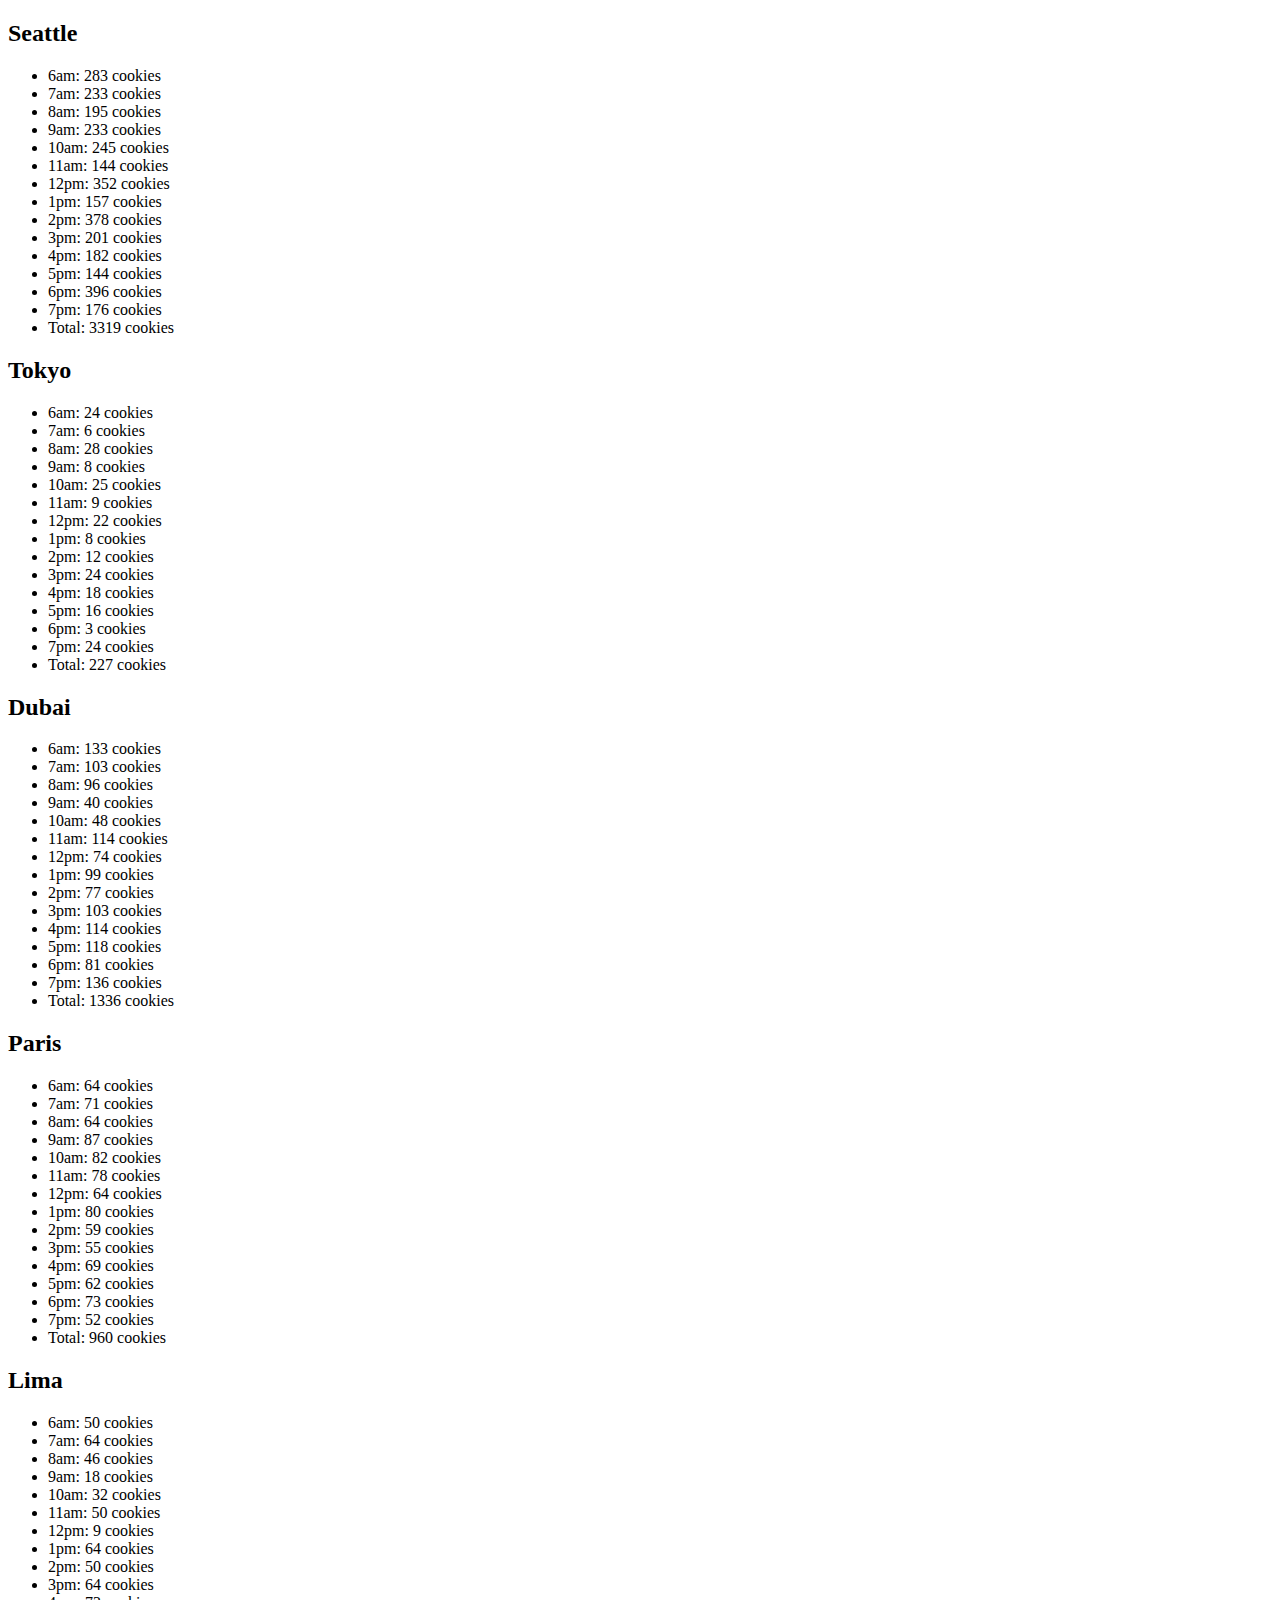
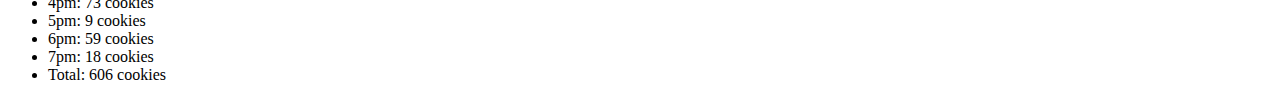
==== sales.html @ 4a099347 "Write js code for lab06" ====
<!DOCTYPE html>
<html lang="en">
<head>
    <meta charset="UTF-8">
    <meta name="viewport" content="width=device-width, initial-scale=1.0">
    <title>Document</title>
</head>
<body>
    <header>

    </header>
    <main>
        <div id= 'unorderedList'></div>

    </main>
    <footer>

    </footer>
   <script src="js/app.js"></script> 
</body>
</html>
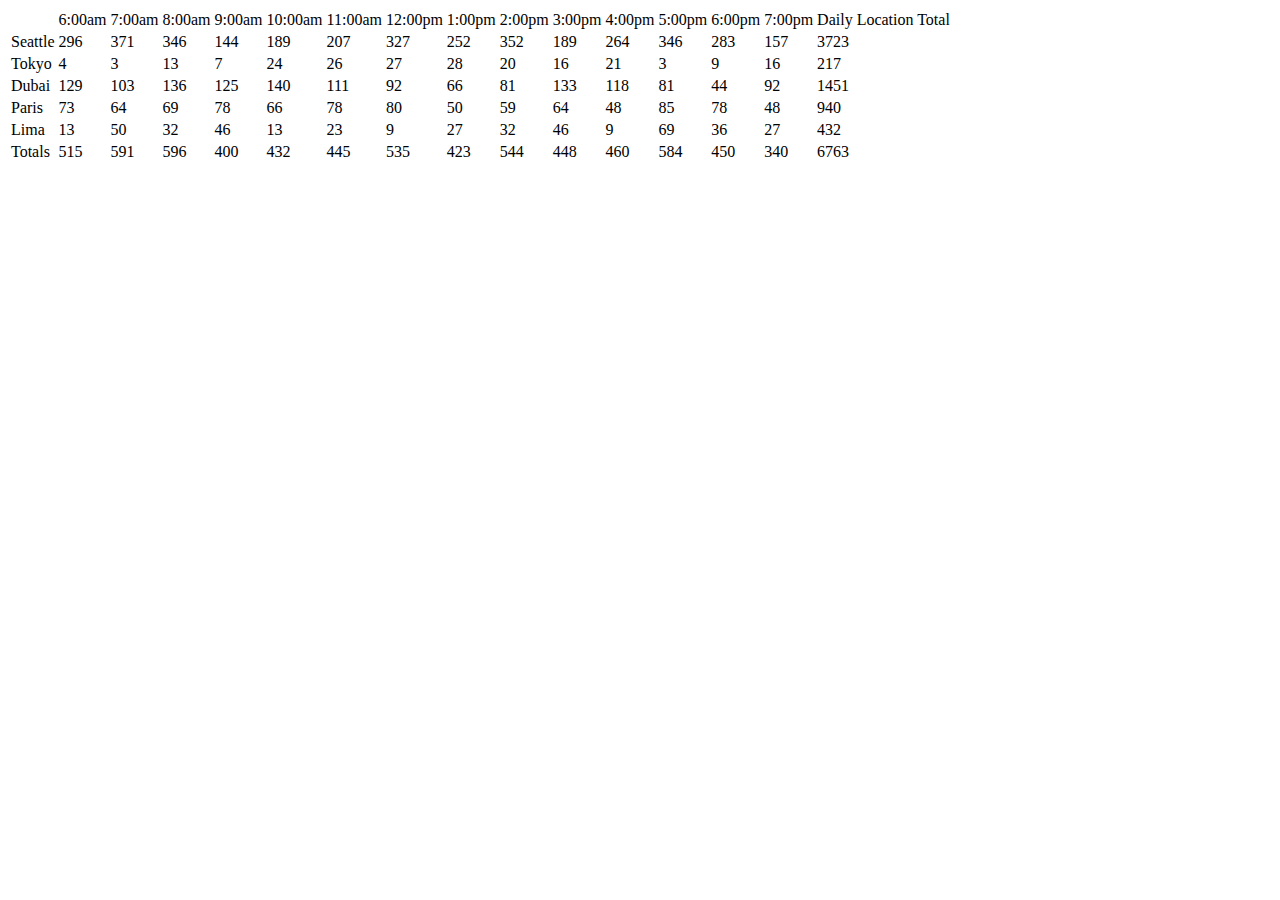
==== commit 161ec771: "declaring object using constructor and adding table" ====
--- a/sales.html
+++ b/sales.html
@@ -4,6 +4,7 @@
     <meta charset="UTF-8">
     <meta name="viewport" content="width=device-width, initial-scale=1.0">
     <title>Document</title>
+    <link rel="stylesheet" href="CSS/style.css">
 </head>
 <body>
     <header>
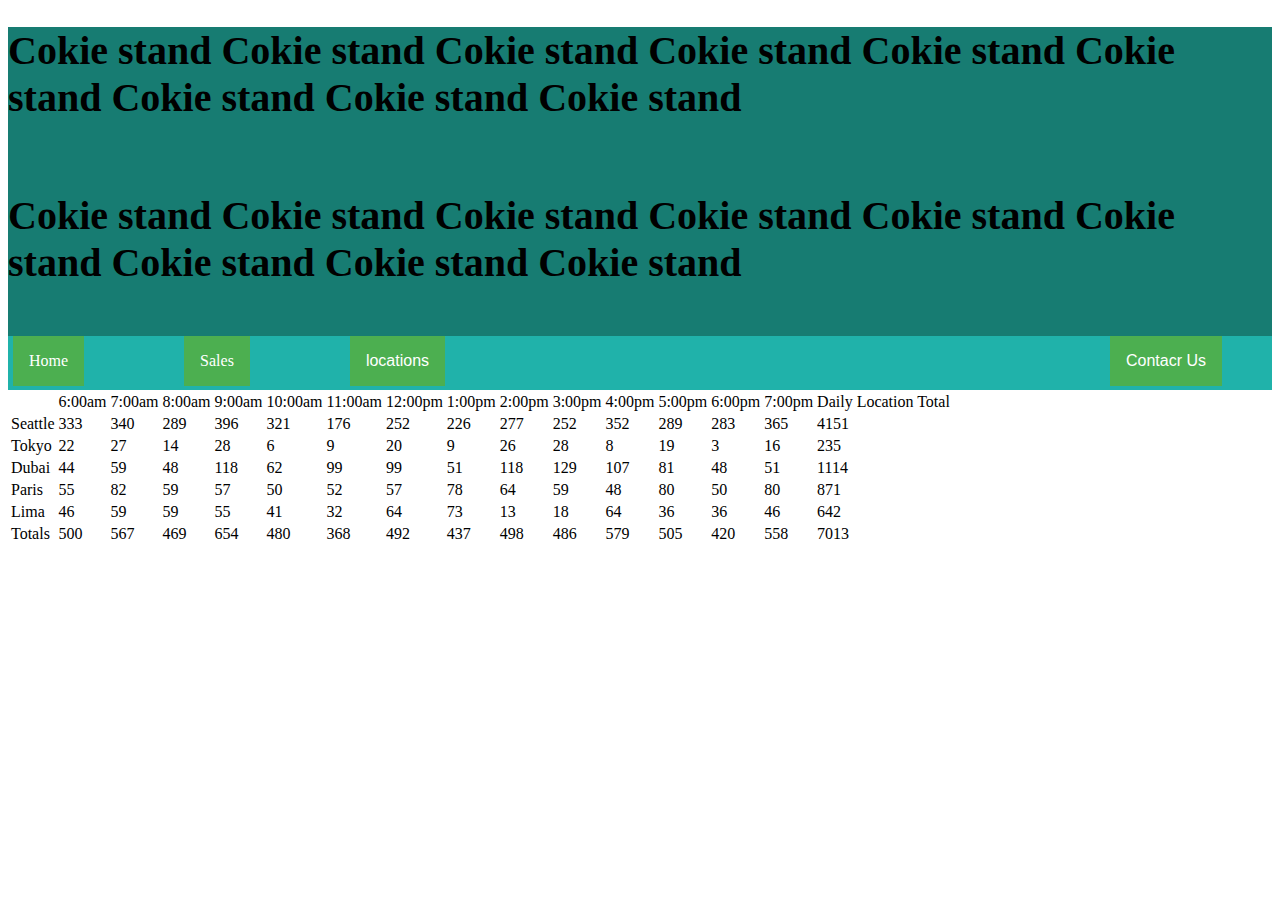
==== commit 515db33e: "add style" ====
--- a/sales.html
+++ b/sales.html
@@ -5,9 +5,78 @@
     <meta name="viewport" content="width=device-width, initial-scale=1.0">
     <title>Document</title>
     <link rel="stylesheet" href="CSS/style.css">
+    <link rel="stylesheet" href="css/indexStyle.css">
 </head>
 <body>
     <header>
+        <div class="h1">
+            <h1>
+                Cokie stand
+                Cokie stand
+                Cokie stand
+                Cokie stand
+                Cokie stand
+                Cokie stand
+                Cokie stand
+                Cokie stand
+                Cokie stand
+                
+            </h1>
+        </div>
+       
+        <div id="logo-img">
+            <img src="https://raw.githubusercontent.com/LTUC/amman-201d9/master/class-08/lab-b/assets/salmon.png" alt="">
+        </div>
+       <div class="h1">
+        <h1>
+            Cokie stand
+            Cokie stand
+            Cokie stand
+            Cokie stand
+            Cokie stand
+            Cokie stand
+            Cokie stand
+            Cokie stand
+            Cokie stand
+        </h1>
+    </div>
+        <nav>
+            <div id=" links">
+
+                <div id="home">
+                    <a id="homeLink" href="#Cokie stand ">Home</a>
+                </div>
+
+                <div id="sales">
+                    <a id="saleslink" href="https://eng-ahmad-almohammad.github.io/cookie-stand/sales.html">Sales</a>
+                </div>
+
+
+
+                <div id="locations">
+                    <button id="droplocation">locations</button>
+                    <div id="city-locations">
+                        <a href="https://www.google.com/maps/place/Lucky+Pet/@47.6604745,-122.3460257,17z/data=!4m13!1m7!3m6!1s0x5490102c93e83355:0x102565466944d59a!2sSeattle,+WA,+USA!3b1!8m2!3d47.6062095!4d-122.3320708!3m4!1s0x5490153803f9ce2f:0x3bbc0901dbf1aae2!8m2!3d47.659739!4d-122.3477438">Sattle</a>
+                        <a href="https://www.google.com/maps/place/New+Yamazaki+Daily+Store+Boat+race+Tamagawa/@35.6562927,139.4916046,15.5z/data=!4m13!1m7!3m6!1s0x60188b857628235d:0xcdd8aef709a2b520!2sTokyo,+Japan!3b1!8m2!3d35.6803997!4d139.7690174!3m4!1s0x6018e55ce473d0f1:0xf536d7fb17c8ce8a!8m2!3d35.6585494!4d139.4990355">Tokyo</a>
+                        <a href="https://www.google.com/maps/place/JLT+Cluster+X/@25.0812178,55.1510943,16.75z/data=!4m13!1m7!3m6!1s0x3e5f43496ad9c645:0xbde66e5084295162!2sDubai+-+United+Arab+Emirates!3b1!8m2!3d25.2048493!4d55.2707828!3m4!1s0x3e5f6ca769ffa309:0xe8034632f3ac1f08!8m2!3d25.07998!4d55.1526426">Dubai</a>
+                        <a href="https://www.google.com/maps/place/Ladur%C3%A9e/@48.8688978,2.3072758,15.25z/data=!4m13!1m7!3m6!1s0x47e66e1f06e2b70f:0x40b82c3688c9460!2sParis,+France!3b1!8m2!3d48.856614!4d2.3522219!3m4!1s0x47e66fc249be485d:0x2be3a396c8fd4569!8m2!3d48.8708353!4d2.3031861">Paris</a>
+                        <a href="https://www.google.com/maps/place/Pico+De+Oro+-+Caldo+De+Gallina/@-12.0469429,-77.0458107,17z/data=!3m1!4b1!4m13!1m7!3m6!1s0x9105c5f619ee3ec7:0x14206cb9cc452e4a!2sLima,+Peru!3b1!8m2!3d-12.0463731!4d-77.042754!3m4!1s0x9105c8cde4a90715:0xfcc90de4a20119ca!8m2!3d-12.0469472!4d-77.0440226">Lima</a>
+
+                    </div>
+
+                </div>
+                <div id="contact">
+                    <button id="cont">Contacr Us</button>
+                    <div id="co">
+                        <a href=" " target="_blank">Facebook</a>
+                        <a href=" " target="_blank">Twitter</a>
+                        <a href=" "target="_blank">Insagram</a>
+                    </div>
+                </div>
+
+
+            </div>
+        </nav>
 
     </header>
     <main>
--- a/css/indexStyle.css
+++ b/css/indexStyle.css
@@ -0,0 +1,181 @@
+#droplocation {
+    background-color: #4CAF50;
+    color: white;
+    padding: 16px;
+    font-size: 16px;
+    border: none;
+    float: left;
+  }
+  
+#locations {
+    position: relative;
+    display: inline-block;
+  }
+  
+#city-locations {
+    display: none;
+    position: absolute;
+    background-color: #f1f1f1;
+    min-width: 160px;
+    box-shadow: 0px 8px 16px 0px rgba(0,0,0,0.2);
+    z-index: 1;
+  }
+  
+ #city-locations a {
+    color: black;
+    padding: 12px 16px;
+    text-decoration: none;
+    display: block;
+  }
+  
+#city-locations a:hover {background-color: #ddd;}
+  
+#locations:hover #city-locations {display: block;}
+  
+#locations:hover #droplocation {background-color: #3e8e41;}
+
+#home{
+    float: left;
+    margin-right: 50px;
+    background-color: #4CAF50;
+    color: white;
+    padding: 16px;
+    font-size: 16px;
+    border: none;
+    text-decoration: none;
+    margin-left: 5px;
+    
+}
+#sales{
+    float: left;
+    margin-left: 50px;
+    margin-right: 100px;
+    background-color: #4CAF50;
+    color: white;
+    padding: 16px;
+    font-size: 16px;
+    border: none;
+    text-decoration: none;
+}
+
+#cont {
+    background-color: #4CAF50;
+    color: white;
+    padding: 16px;
+    font-size: 16px;
+    border: none;
+    float: left;
+  }
+  
+#contact {
+    position: relative;
+    display: inline-block;
+    float:right;
+    margin-right: 50px;
+  }
+  
+#co {
+    display: none;
+    position: absolute;
+    background-color: #f1f1f1;
+    min-width: 160px;
+    box-shadow: 0px 8px 16px 0px rgba(0,0,0,0.2);
+    z-index: 1;
+  }
+  
+ #co a {
+    color: black;
+    padding: 12px 16px;
+    text-decoration: none;
+    display: block;
+  }
+  
+#co a:hover {background-color: #ddd;}
+  
+ #contact:hover #co {display: block;}
+  
+#contact:hover #cont {background-color: #3e8e41;}
+
+nav{
+    margin-top: 50px;
+    background-color: lightseagreen;
+    padding-bottom: 0.01px;
+    position: sticky;
+    top: 0;
+}
+header{
+    background-color: #177C72;
+    margin-top: 0%;
+}
+#logo-img{
+    text-align: center;
+    position: static;
+    
+    
+}
+.h1{
+    font-family: Brush Script MT, Brush Script Std, cursive;
+    font-size: 20px;
+   
+}
+#background-img{
+    width: 50px;
+    height: 50px;
+}
+a{
+    text-decoration: none;
+}
+#homeLink{
+    color: white;
+}
+#saleslink{
+    color: white;
+}
+#cutter-block{
+    margin-right: 500px;
+    float: left;
+}
+
+#cutter-img{
+    margin-top: 100px;
+    width: 25%;
+    margin-right: 500px;
+}
+
+#cutter{
+    width: 400px;
+    margin-left: 100px;
+
+}
+#cutter-p{
+    margin-left: 100px;
+    border: 1px solid black;
+    width: 25%;
+    background-color: cadetblue;
+    padding-left: 16px;
+}
+body{
+    background-image: url(https://raw.githubusercontent.com/LTUC/amman-201d9/master/class-08/lab-b/assets/fish.jpg);
+  
+}
+
+#frosted-cookie-img{
+    float: right;
+    
+    
+}
+
+#family-img{
+    float: right;
+}
+
+#family-p{
+    margin-left: 1000px;
+    border: 1px solid black;
+    width: 25%;
+    background-color: cadetblue;
+    padding-left: 16px;
+    
+    margin-top: 500px;
+
+}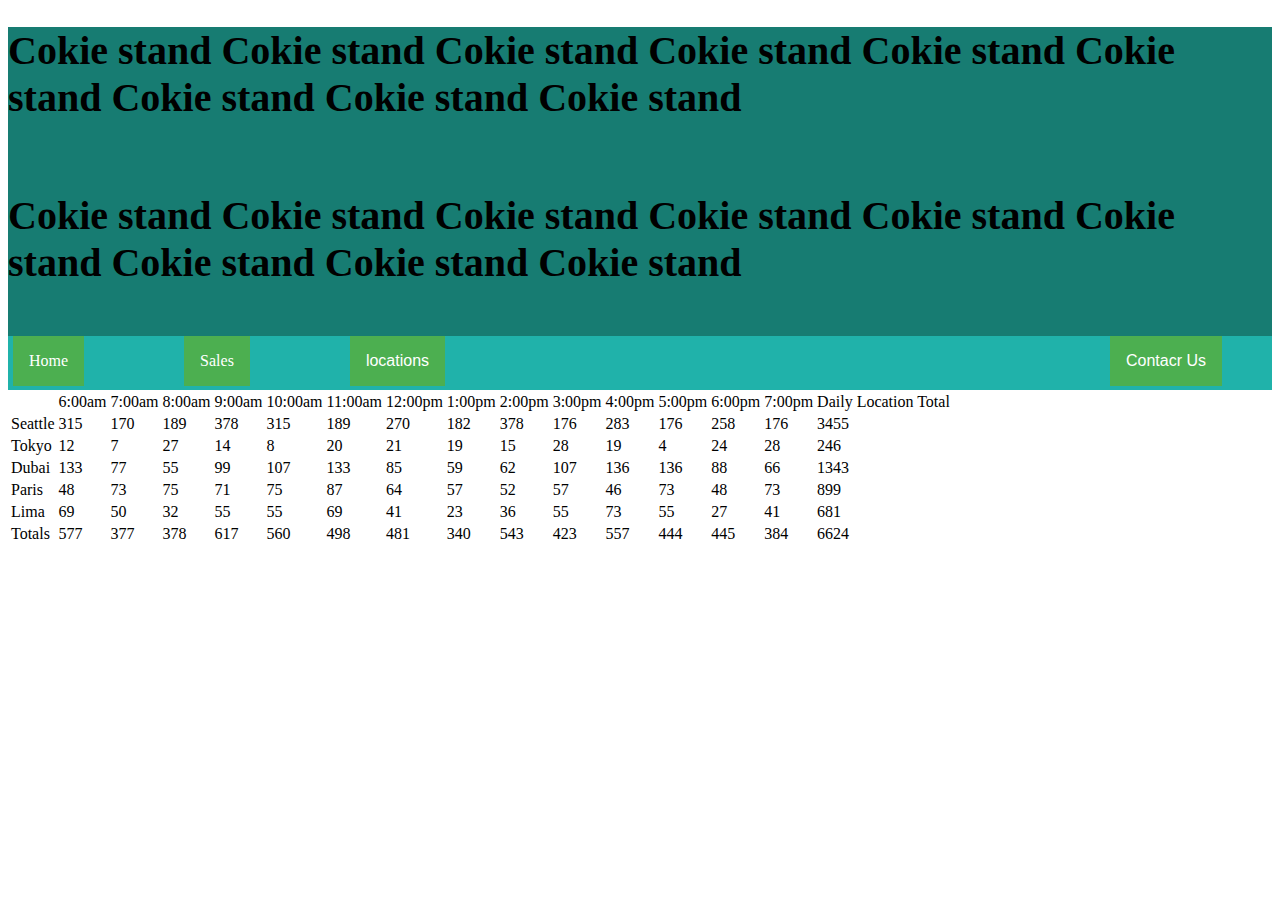
==== commit e421d2c8: "fix Home page link" ====
--- a/sales.html
+++ b/sales.html
@@ -44,7 +44,7 @@
             <div id=" links">
 
                 <div id="home">
-                    <a id="homeLink" href="#Cokie stand ">Home</a>
+                    <a id="homeLink" href="index.html">Home</a>
                 </div>
 
                 <div id="sales">
--- a/css/indexStyle.css
+++ b/css/indexStyle.css
@@ -100,6 +100,7 @@
     margin-top: 50px;
     background-color: lightseagreen;
     padding-bottom: 0.01px;
+    position: -webkit-sticky; 
     position: sticky;
     top: 0;
 }
@@ -137,7 +138,7 @@
 }
 
 #cutter-img{
-    margin-top: 100px;
+    margin-top: 500px;
     width: 25%;
     margin-right: 500px;
 }
@@ -178,4 +179,17 @@
     
     margin-top: 500px;
 
+}
+
+#shirt{
+    float: right;
+    margin-top: -400px;
+}
+
+#shirt-p{
+    border: 1px solid black;
+    background-color: cadetblue;
+    padding-left: 50px;
+    text-align: center;
+
 }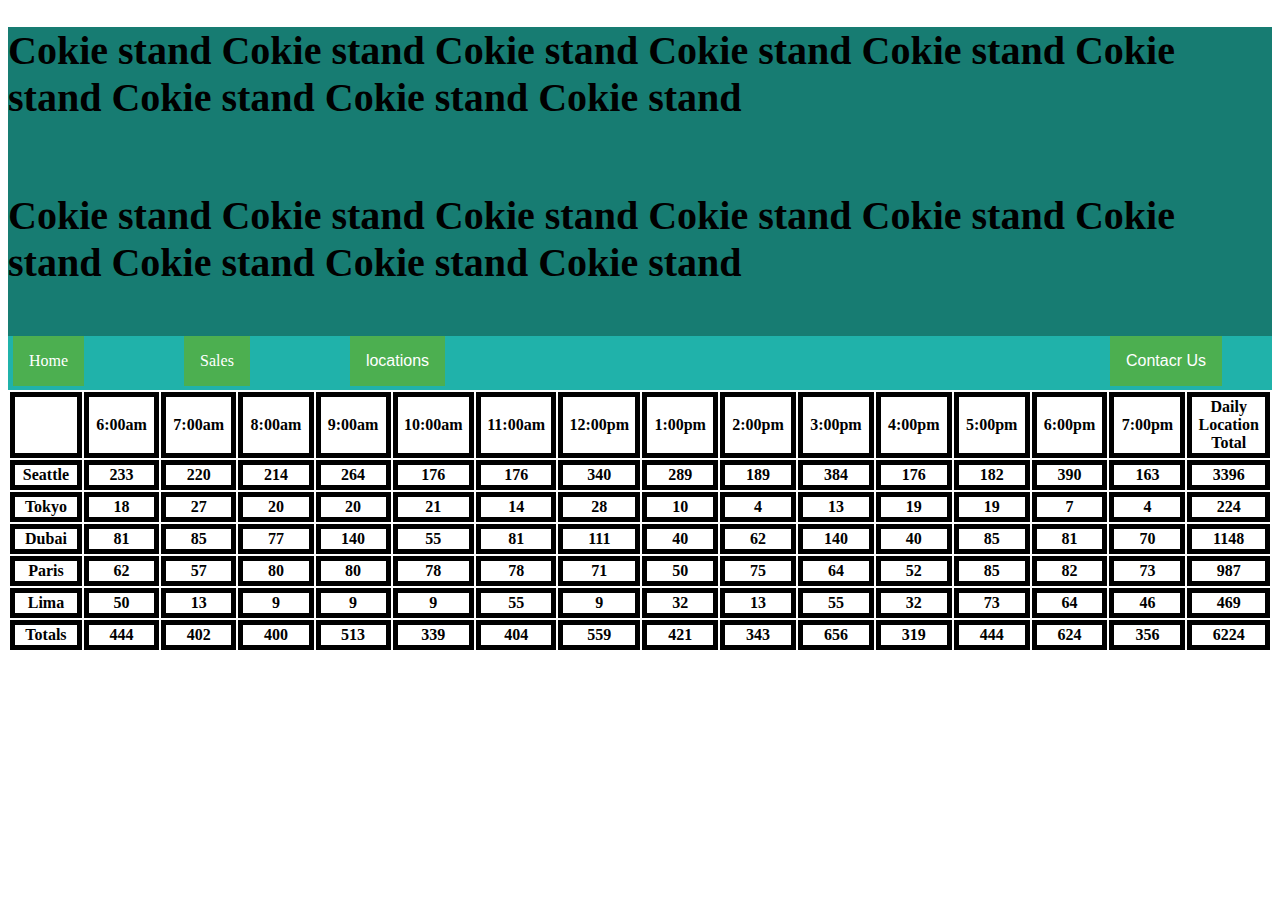
==== commit c815c232: "Updating css style" ====
--- a/sales.html
+++ b/sales.html
@@ -4,7 +4,7 @@
     <meta charset="UTF-8">
     <meta name="viewport" content="width=device-width, initial-scale=1.0">
     <title>Document</title>
-    <link rel="stylesheet" href="CSS/style.css">
+    <link rel="stylesheet" href="css/style.css">
     <link rel="stylesheet" href="css/indexStyle.css">
 </head>
 <body>
--- a/css/style.css
+++ b/css/style.css
@@ -0,0 +1,10 @@
+ td {
+    border: 5px solid black;
+    width: 100px;
+    text-align: center;
+    color: black;
+    font-weight: bolder;
+}
+body{
+    background-image: url(https://raw.githubusercontent.com/LTUC/amman-201d9/master/class-08/lab-b/assets/salmon.png);
+}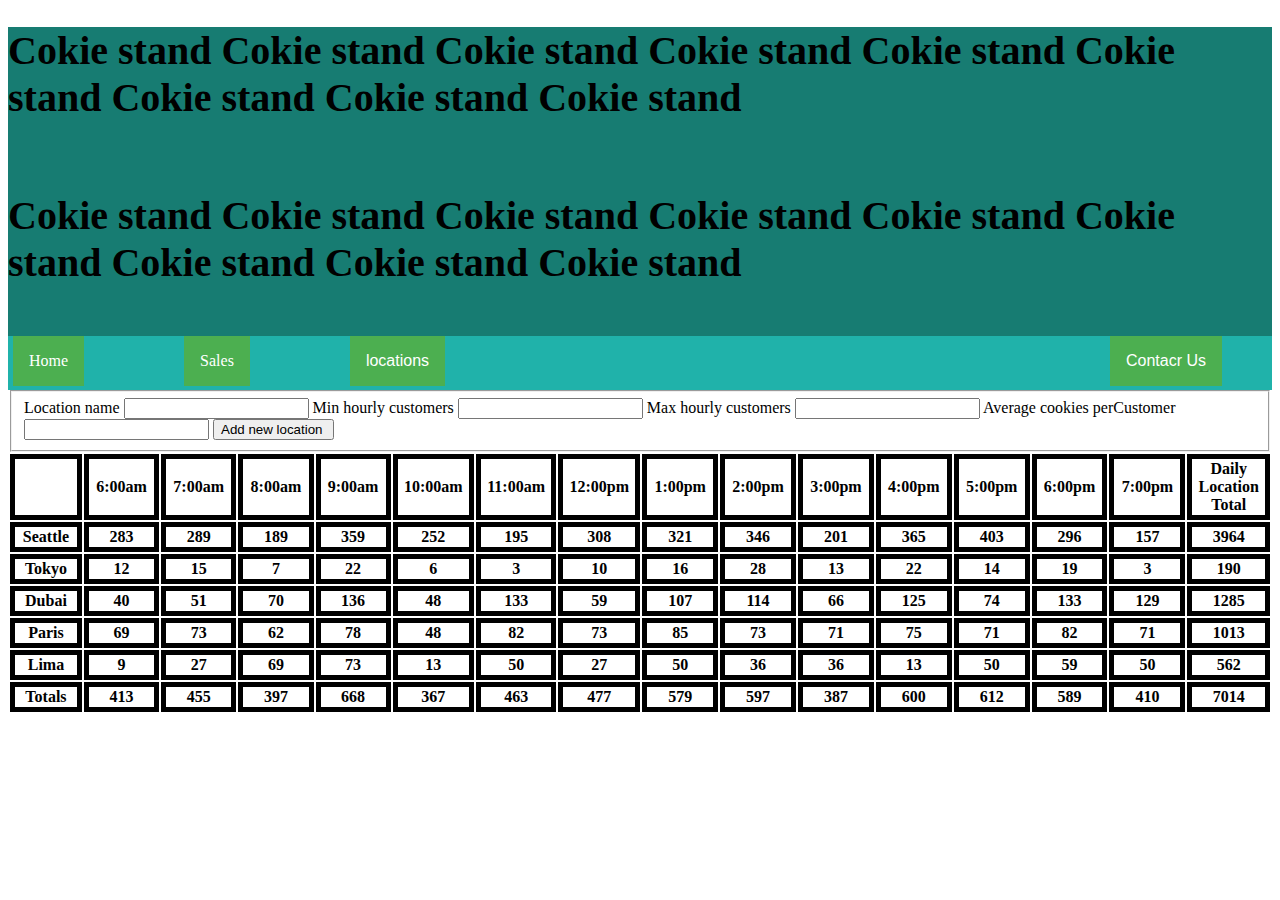
==== commit ecf9ca9b: "adding event" ====
--- a/sales.html
+++ b/sales.html
@@ -80,6 +80,27 @@
 
     </header>
     <main>
+        <div id="location-form">
+            <form action="" id="form">
+                <fieldset>
+                <label for="name">Location name</label>
+                <input type="text" id="name">
+                
+                <label for="min">Min hourly customers</label>
+                <input type="number" id="min">
+
+                <label for="max">Max hourly customers</label>
+                <input type="number" id="max">
+
+                <label for="avg">Average cookies perCustomer</label>
+                <input type="text" id="avg">
+
+                <input type="submit" value="Add new location ">
+
+            </fieldset>
+
+            </form>
+        </div>
         <div id= 'unorderedList'></div>
 
     </main>
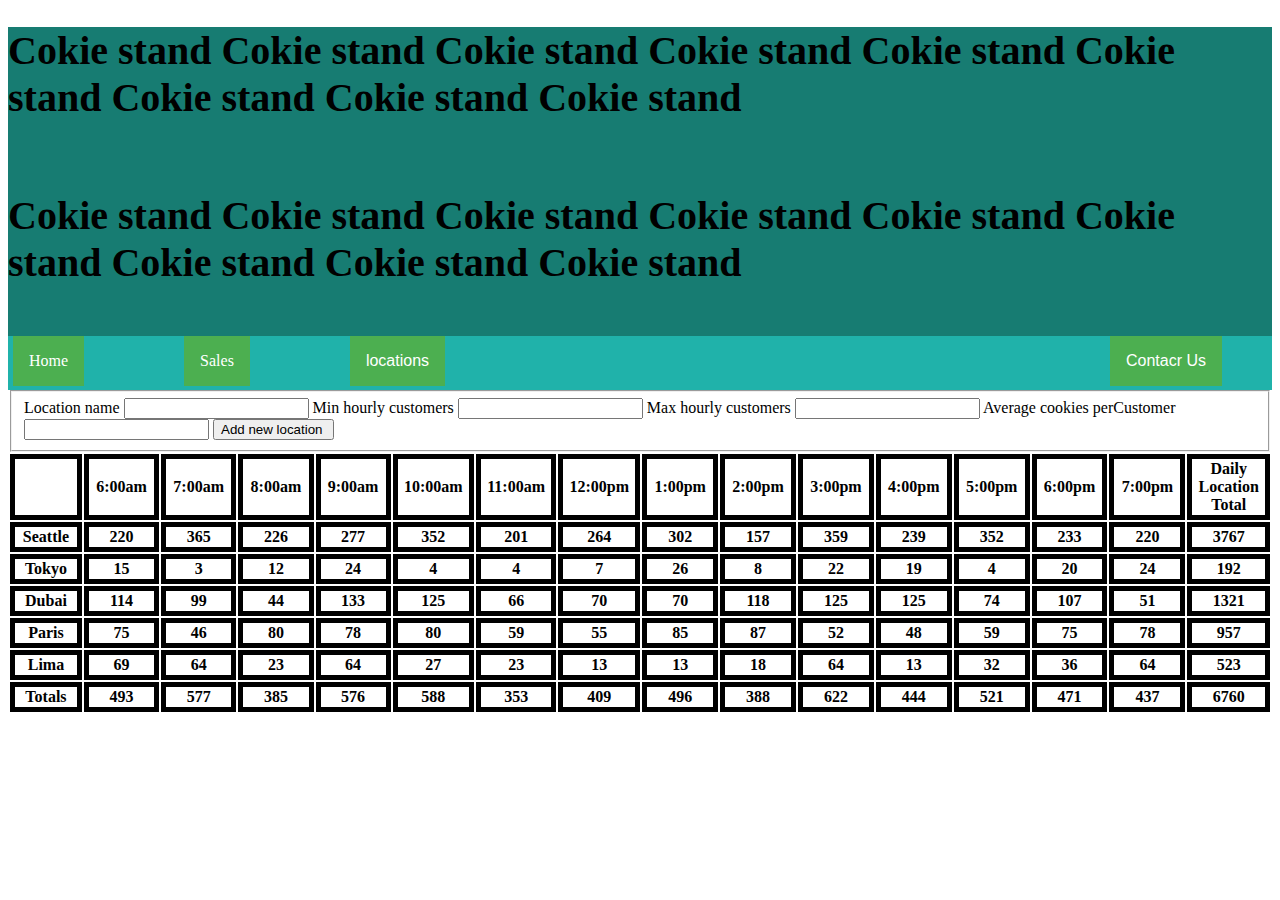
==== commit 5a5c40cf: "remove background image" ====
--- a/sales.html
+++ b/sales.html
@@ -5,7 +5,7 @@
     <meta name="viewport" content="width=device-width, initial-scale=1.0">
     <title>Document</title>
     <link rel="stylesheet" href="css/style.css">
-    <link rel="stylesheet" href="css/indexStyle.css">
+    
 </head>
 <body>
     <header>
--- a/css/style.css
+++ b/css/style.css
@@ -5,6 +5,193 @@
     color: black;
     font-weight: bolder;
 }
-body{
-    background-image: url(https://raw.githubusercontent.com/LTUC/amman-201d9/master/class-08/lab-b/assets/salmon.png);
+#droplocation {
+    background-color: #4CAF50;
+    color: white;
+    padding: 16px;
+    font-size: 16px;
+    border: none;
+    float: left;
+  }
+  
+#locations {
+    position: relative;
+    display: inline-block;
+  }
+  
+#city-locations {
+    display: none;
+    position: absolute;
+    background-color: #f1f1f1;
+    min-width: 160px;
+    box-shadow: 0px 8px 16px 0px rgba(0,0,0,0.2);
+    z-index: 1;
+  }
+  
+ #city-locations a {
+    color: black;
+    padding: 12px 16px;
+    text-decoration: none;
+    display: block;
+  }
+  
+#city-locations a:hover {background-color: #ddd;}
+  
+#locations:hover #city-locations {display: block;}
+  
+#locations:hover #droplocation {background-color: #3e8e41;}
+
+#home{
+    float: left;
+    margin-right: 50px;
+    background-color: #4CAF50;
+    color: white;
+    padding: 16px;
+    font-size: 16px;
+    border: none;
+    text-decoration: none;
+    margin-left: 5px;
+    
+}
+#sales{
+    float: left;
+    margin-left: 50px;
+    margin-right: 100px;
+    background-color: #4CAF50;
+    color: white;
+    padding: 16px;
+    font-size: 16px;
+    border: none;
+    text-decoration: none;
+}
+
+#cont {
+    background-color: #4CAF50;
+    color: white;
+    padding: 16px;
+    font-size: 16px;
+    border: none;
+    float: left;
+  }
+  
+#contact {
+    position: relative;
+    display: inline-block;
+    float:right;
+    margin-right: 50px;
+  }
+  
+#co {
+    display: none;
+    position: absolute;
+    background-color: #f1f1f1;
+    min-width: 160px;
+    box-shadow: 0px 8px 16px 0px rgba(0,0,0,0.2);
+    z-index: 1;
+  }
+  
+ #co a {
+    color: black;
+    padding: 12px 16px;
+    text-decoration: none;
+    display: block;
+  }
+  
+#co a:hover {background-color: #ddd;}
+  
+ #contact:hover #co {display: block;}
+  
+#contact:hover #cont {background-color: #3e8e41;}
+
+nav{
+    margin-top: 50px;
+    background-color: lightseagreen;
+    padding-bottom: 0.01px;
+    position: -webkit-sticky; 
+    position: sticky;
+    top: 0;
+}
+header{
+    background-color: #177C72;
+    margin-top: 0%;
+}
+#logo-img{
+    text-align: center;
+    position: static;
+    
+    
+}
+.h1{
+    font-family: Brush Script MT, Brush Script Std, cursive;
+    font-size: 20px;
+   
+}
+#background-img{
+    width: 50px;
+    height: 50px;
+}
+a{
+    text-decoration: none;
+}
+#homeLink{
+    color: white;
+}
+#saleslink{
+    color: white;
+}
+#cutter-block{
+    margin-right: 500px;
+    float: left;
+}
+
+#cutter-img{
+    margin-top: 500px;
+    width: 25%;
+    margin-right: 500px;
+}
+
+#cutter{
+    width: 400px;
+    margin-left: 100px;
+
+}
+#cutter-p{
+    margin-left: 100px;
+    border: 1px solid black;
+    width: 25%;
+    background-color: cadetblue;
+    padding-left: 16px;
+}
+#frosted-cookie-img{
+    float: right;
+    
+    
+}
+
+#family-img{
+    float: right;
+}
+
+#family-p{
+    margin-left: 1000px;
+    border: 1px solid black;
+    width: 25%;
+    background-color: cadetblue;
+    padding-left: 16px;
+    
+    margin-top: 500px;
+
+}
+
+#shirt{
+    float: right;
+    margin-top: -400px;
+}
+
+#shirt-p{
+    border: 1px solid black;
+    background-color: cadetblue;
+    padding-left: 50px;
+    text-align: center;
+
 }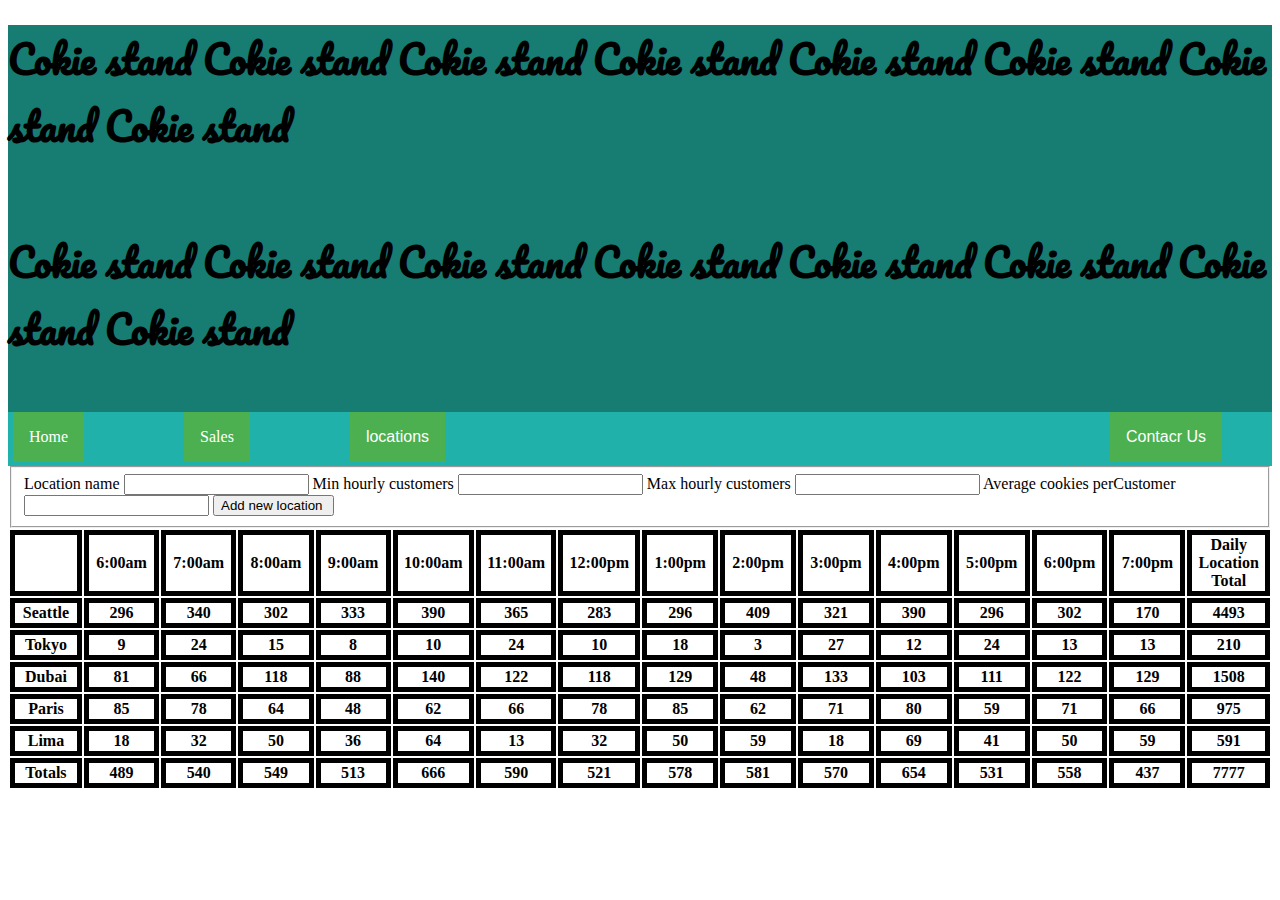
==== commit c3b2fc16: "add new font and border raduis" ====
--- a/sales.html
+++ b/sales.html
@@ -19,7 +19,7 @@
                 Cokie stand
                 Cokie stand
                 Cokie stand
-                Cokie stand
+                
                 
             </h1>
         </div>
@@ -37,7 +37,7 @@
             Cokie stand
             Cokie stand
             Cokie stand
-            Cokie stand
+            
         </h1>
     </div>
         <nav>
--- a/css/style.css
+++ b/css/style.css
@@ -1,4 +1,10 @@
- td {
+
+@import url('https://fonts.googleapis.com/css2?family=Pacifico&display=swap');
+
+
+
+
+td {
     border: 5px solid black;
     width: 100px;
     text-align: center;
@@ -122,8 +128,8 @@
     
 }
 .h1{
-    font-family: Brush Script MT, Brush Script Std, cursive;
-    font-size: 20px;
+    font-family: 'Pacifico', cursive;
+    font-size: 19px;
    
 }
 #background-img{
@@ -194,4 +200,8 @@
     padding-left: 50px;
     text-align: center;
 
+}
+
+table{
+    border-radius: 20px;
 }